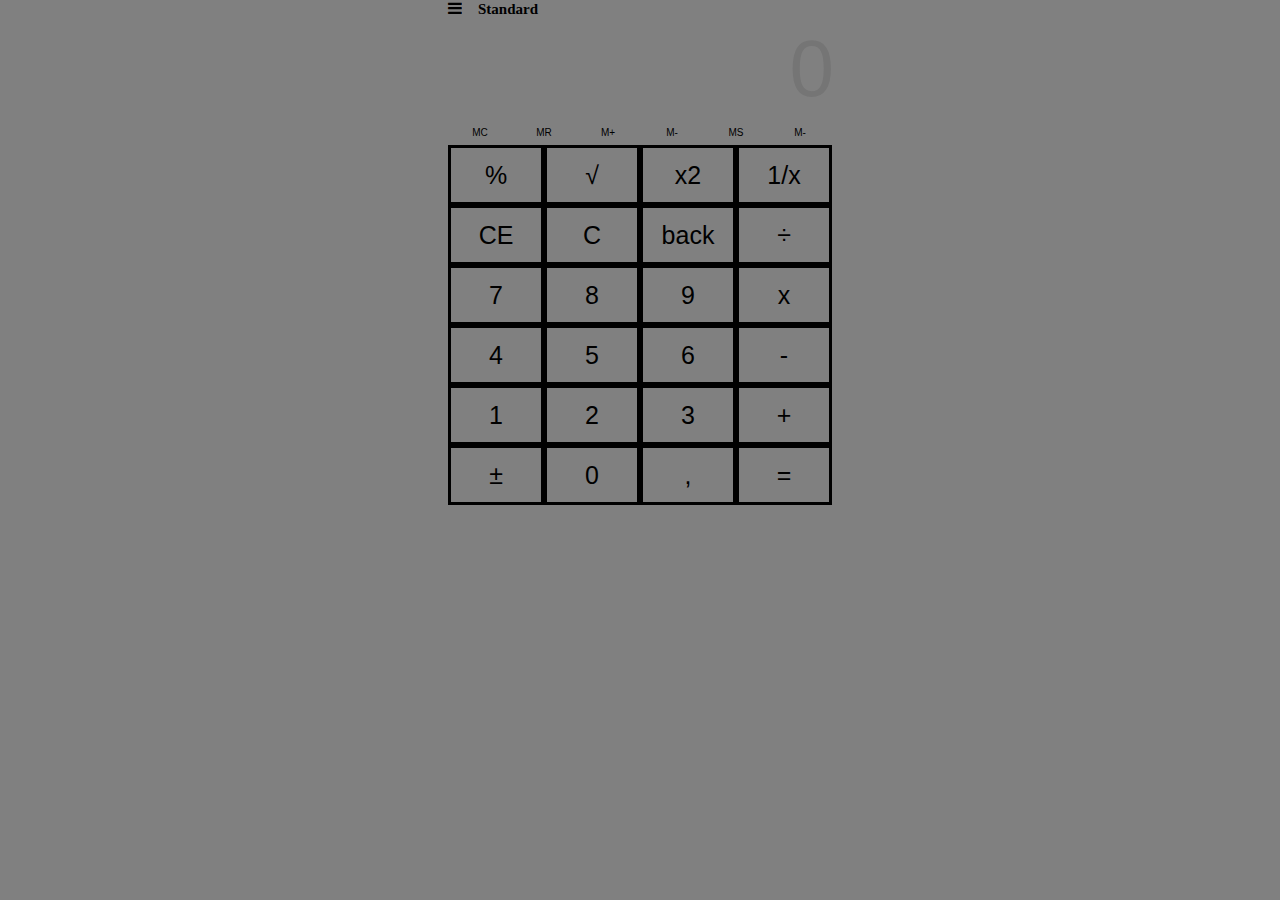
==== Calculatrice.html @ c73fbb68 "first commit" ====
<!DOCTYPE html>
<html lang="en">
<head>
    <meta charset="UTF-8">
    <meta name="viewport" content="width=device-width, initial-scale=1.0">
    <link rel="stylesheet" href="https://cdnjs.cloudflare.com/ajax/libs/font-awesome/4.7.0/css/font-awesome.min.css">
    <link rel="stylesheet" href="public/calculatrice.css">

    <title>Calculatrice Windows</title>
</head>
<body>
    <!-- En tête -->
    <header class="en-tête">
        <h1 class="en-tête__titre">Standard</h1>
        <i class="en-tête__icône fa fa-bars" aria-hidden="true"></i>
    </header>
    
    <!-- Ecran -->
    <div class="ecran">
        <input class="ecran__input" type="text" placeholder="0">
    </div>

    <!-- bouttons du haut -->
    <div class="bouton-calcule__ligne">
        <button class="bouton --mode">MC</button>
        <button class="bouton --mode">MR</button>
        <button class="bouton --mode">M+</button>
        <button class="bouton --mode">M-</button>
        <button class="bouton --mode">MS</button>
        <button class="bouton --mode">M-</button>
    </div>

    <!-- button pour les calcules -->
    <div class="bouton-calcule">

        <!-- line -->
        <div class="bouton-calcule__ligne">
            <button class="bouton">%</button>
            <button class="bouton">√</button>
            <button class="bouton">x2</button>
            <button class="bouton">1/​x</button>
        </div>

        <!-- line -->
        <div class="bouton-calcule__ligne">
            <button class="bouton">CE</button>
            <button class="bouton">C</button>
            <button class="bouton">back</button>
            <button class="bouton">÷</button>
        </div>

        <!-- line -->
        <div class="bouton-calcule__ligne">
            <button class="bouton">7</button>
            <button class="bouton">8</button>
            <button class="bouton">9</button>
            <button class="bouton">x</button>
        </div>

        <!-- line -->
        <div class="bouton-calcule__ligne">
            <button class="bouton">4</button>
            <button class="bouton">5</button>
            <button class="bouton">6</button>
            <button class="bouton">-</button>
        </div>

        <!-- line -->
        <div class="bouton-calcule__ligne">
            <button class="bouton">1</button>
            <button class="bouton">2</button>
            <button class="bouton">3</button>
            <button class="bouton">+</button>
        </div>

          <!-- line -->
          <div class="bouton-calcule__ligne">
            <button class="bouton">±</button>
            <button class="bouton">0</button>
            <button class="bouton">,</button>
            <button class="bouton">=</button>
        </div>

    </div>
</body>
</html>
---- public/calculatrice.css ----
*
{
    border:none;
    background-color: gray;
}
body
{
    background-color: gray;
    margin: auto ;
    width: 30%;
}

.en-tête__icône
{
    float:left;
}

.en-tête__titre
{
    display: inline;
    font-size: 15px;
    padding-left: 1rem;
}

.bouton-calcule__ligne
{
    display: flex;
    align-items: stretch;
}

.ecran__input
{
    width: 100%;
    height: 100px;
    font-size:80px;
    text-align: right;
}
.bouton
{
    height: 60px;
    width: 100%;
    font-size: 25px;
    border: solid;
}

.--mode
{
    height: 25px;
    font-size: 10px;
    border:none;
}
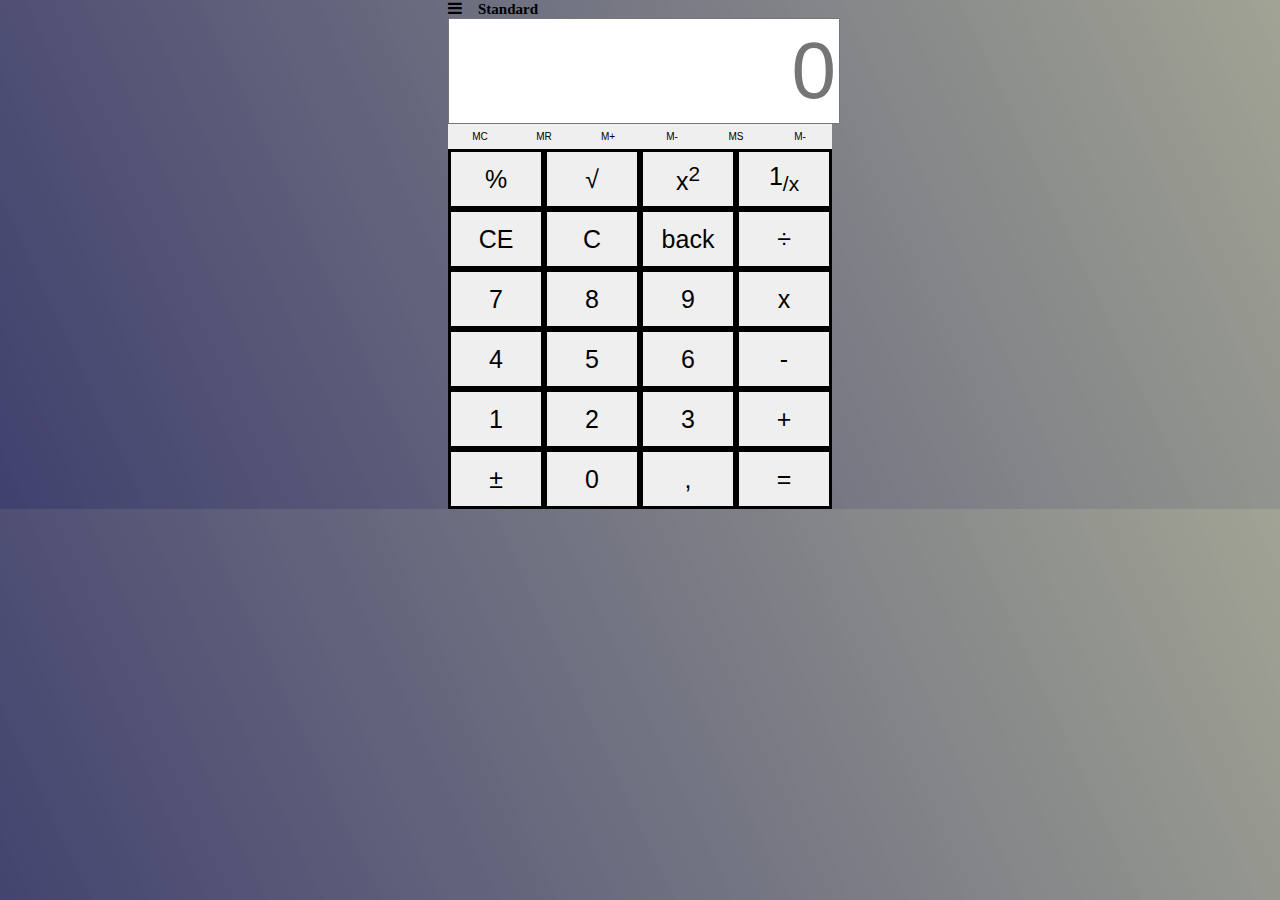
==== commit 1dac759b: "09/10/2020" ====
--- a/Calculatrice.html
+++ b/Calculatrice.html
@@ -4,7 +4,7 @@
     <meta charset="UTF-8">
     <meta name="viewport" content="width=device-width, initial-scale=1.0">
     <link rel="stylesheet" href="https://cdnjs.cloudflare.com/ajax/libs/font-awesome/4.7.0/css/font-awesome.min.css">
-    <link rel="stylesheet" href="public/calculatrice.css">
+    <link rel="stylesheet" href="public/css/calculatrice.css">
 
     <title>Calculatrice Windows</title>
 </head>
@@ -37,8 +37,8 @@
         <div class="bouton-calcule__ligne">
             <button class="bouton">%</button>
             <button class="bouton">√</button>
-            <button class="bouton">x2</button>
-            <button class="bouton">1/​x</button>
+            <button class="bouton">x<sup>2</sup></button>
+            <button class="bouton">1<sub>/​x</sub></button>
         </div>
 
         <!-- line -->
--- a/public/css/calculatrice.css
+++ b/public/css/calculatrice.css
@@ -0,0 +1,50 @@
+
+
+body
+{
+    background-color: gray;
+    margin: auto ;
+    min-width: 30%;
+    max-width: 30%;
+    background: linear-gradient(65deg,rgb(64, 64, 110),rgba(150, 153, 136, 0.897));
+}
+
+.en-tête__icône
+{
+    float:left;
+}
+
+.en-tête__titre
+{
+    display: inline;
+    font-size: 15px;
+    padding-left: 1rem;
+}
+
+.bouton-calcule__ligne
+{
+    display: flex;
+    align-items: stretch;
+}
+
+.ecran__input
+{
+    width: 100%;
+    height: 100px;
+    font-size:80px;
+    text-align: right;
+}
+.bouton
+{
+    height: 60px;
+    width: 100%;
+    font-size: 25px;
+    border: solid;
+}
+
+.--mode
+{
+    height: 25px;
+    font-size: 10px;
+    border:none;
+}